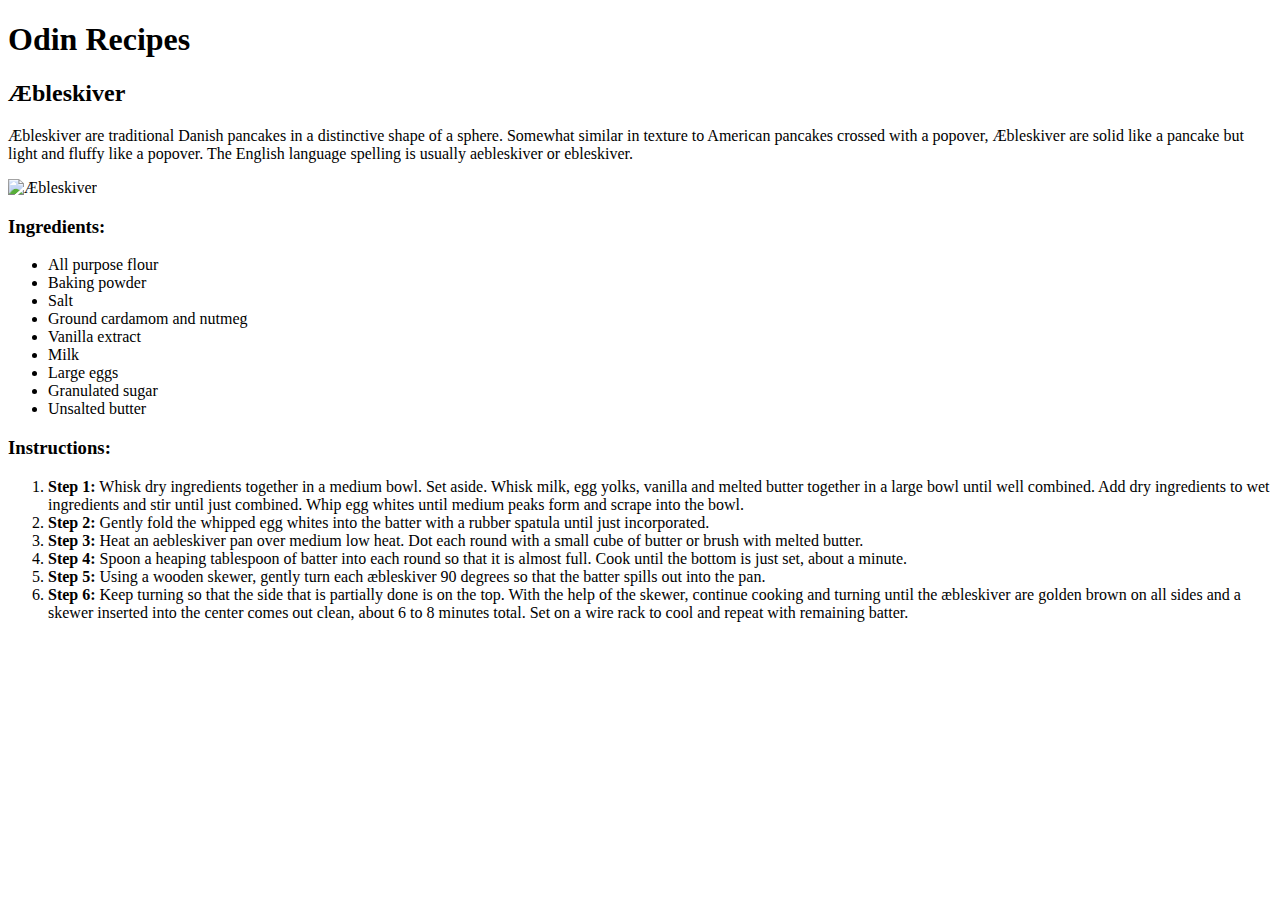
==== recipes/aebleskiver.html @ 7fbaa1f3 "Create first recipe - Aebleskiver" ====
<!DOCTYPE html>
<html lang="en">
<head>
	<meta charset="UTF-8">
	<title>Æbleskiver - Odin Recipes</title>
</head>
<body>
	<h1>Odin Recipes</h1>
	<h2>Æbleskiver</h2>
	<p>Æbleskiver are traditional Danish pancakes in a distinctive shape of a sphere. Somewhat similar in texture to American pancakes crossed with a popover, Æbleskiver are solid like a pancake but light and fluffy like a popover. The English language spelling is usually aebleskiver or ebleskiver.</p>
	<img src="../images/aebleskiver.jpg" alt="Æbleskiver">
	<h3>Ingredients:</h3>
	<ul>
		<li>All purpose flour</li>
		<li>Baking powder</li>
		<li>Salt</li>
		<li>Ground cardamom and nutmeg</li>
		<li>Vanilla extract</li>
		<li>Milk</li>
		<li>Large eggs</li>
		<li>Granulated sugar</li>
		<li>Unsalted butter</li>
	</ul>
	<h3>Instructions:</h3>
	<ol>
		<li><strong>Step 1:</strong> Whisk dry ingredients together in a medium bowl. Set aside. Whisk milk, egg yolks, vanilla and melted butter together in a large bowl until well combined. Add dry ingredients to wet ingredients and stir until just combined. Whip egg whites until medium peaks form and scrape into the bowl.</li>
		<li><strong>Step 2:</strong> Gently fold the whipped egg whites into the batter with a rubber spatula until just incorporated.</li>
		<li><strong>Step 3:</strong> Heat an aebleskiver pan over medium low heat. Dot each round with a small cube of butter or brush with melted butter.</li>
		<li><strong>Step 4:</strong> Spoon a heaping tablespoon of batter into each round so that it is almost full. Cook until the bottom is just set, about a minute.</li>
		<li><strong>Step 5:</strong> Using a wooden skewer, gently turn each æbleskiver 90 degrees so that the batter spills out into the pan.</li>
		<li><strong>Step 6:</strong> Keep turning so that the side that is partially done is on the top. With the help of the skewer, continue cooking and turning until the æbleskiver are golden brown on all sides and a skewer inserted into the center comes out clean, about 6 to 8 minutes total. Set on a wire rack to cool and repeat with remaining batter.</li>
	</ol>
</body>
</html>
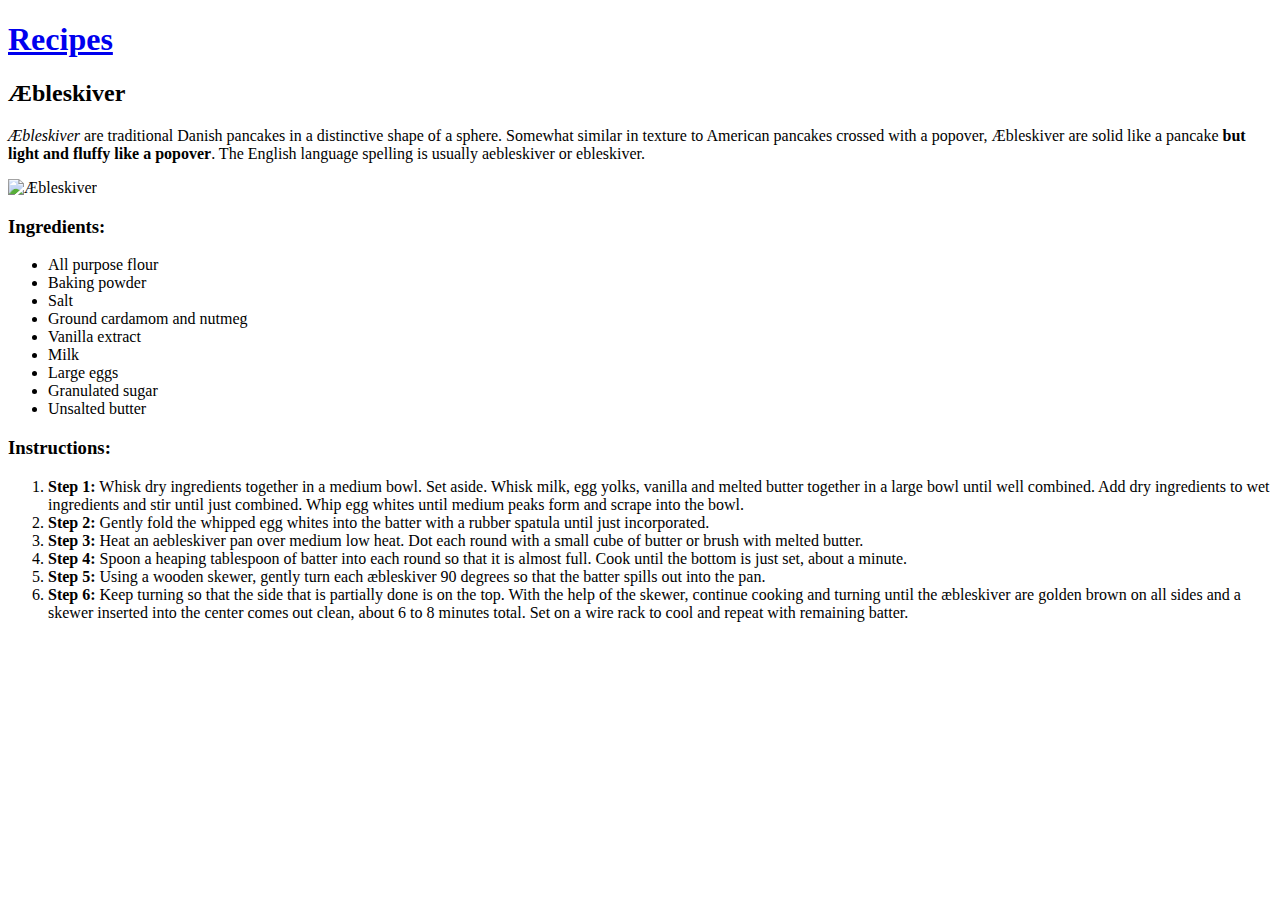
==== commit 5d8e21c5: "Add a link to the homepage in the page's title" ====
--- a/recipes/aebleskiver.html
+++ b/recipes/aebleskiver.html
@@ -5,9 +5,9 @@
 	<title>Æbleskiver - Odin Recipes</title>
 </head>
 <body>
-	<h1>Odin Recipes</h1>
+	<h1><a href="../index.html">Recipes</a></h1>
 	<h2>Æbleskiver</h2>
-	<p>Æbleskiver are traditional Danish pancakes in a distinctive shape of a sphere. Somewhat similar in texture to American pancakes crossed with a popover, Æbleskiver are solid like a pancake but light and fluffy like a popover. The English language spelling is usually aebleskiver or ebleskiver.</p>
+	<p><em>Æbleskiver</em> are traditional Danish pancakes in a distinctive shape of a sphere. Somewhat similar in texture to American pancakes crossed with a popover, Æbleskiver are solid like a pancake <strong>but light and fluffy like a popover</strong>. The English language spelling is usually aebleskiver or ebleskiver.</p>
 	<img src="../images/aebleskiver.jpg" alt="Æbleskiver">
 	<h3>Ingredients:</h3>
 	<ul>
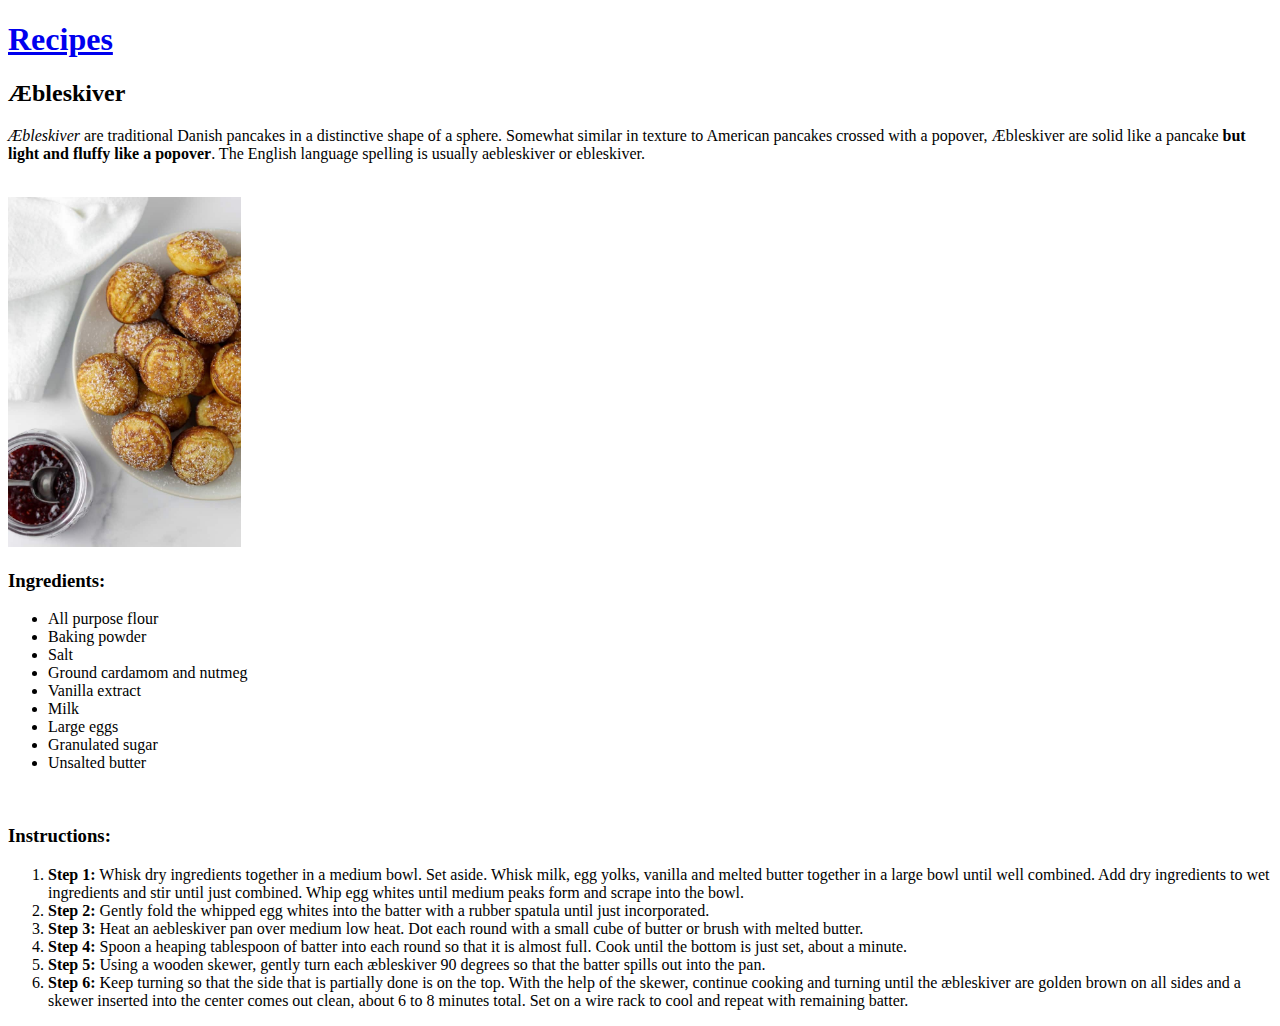
==== commit bf3f3866: "Format the recipe text and resize the image" ====
--- a/recipes/aebleskiver.html
+++ b/recipes/aebleskiver.html
@@ -8,8 +8,8 @@
 	<h1><a href="../index.html">Recipes</a></h1>
 	<h2>Æbleskiver</h2>
 	<p><em>Æbleskiver</em> are traditional Danish pancakes in a distinctive shape of a sphere. Somewhat similar in texture to American pancakes crossed with a popover, Æbleskiver are solid like a pancake <strong>but light and fluffy like a popover</strong>. The English language spelling is usually aebleskiver or ebleskiver.</p>
-	<img src="../images/aebleskiver.jpg" alt="Æbleskiver">
-	<h3>Ingredients:</h3>
+	<br><img src="../images/aebleskiver.jpg" alt="Æbleskiver" height="350">
+	<br><h3>Ingredients:</h3>
 	<ul>
 		<li>All purpose flour</li>
 		<li>Baking powder</li>
@@ -21,7 +21,7 @@
 		<li>Granulated sugar</li>
 		<li>Unsalted butter</li>
 	</ul>
-	<h3>Instructions:</h3>
+	<br><h3>Instructions:</h3>
 	<ol>
 		<li><strong>Step 1:</strong> Whisk dry ingredients together in a medium bowl. Set aside. Whisk milk, egg yolks, vanilla and melted butter together in a large bowl until well combined. Add dry ingredients to wet ingredients and stir until just combined. Whip egg whites until medium peaks form and scrape into the bowl.</li>
 		<li><strong>Step 2:</strong> Gently fold the whipped egg whites into the batter with a rubber spatula until just incorporated.</li>
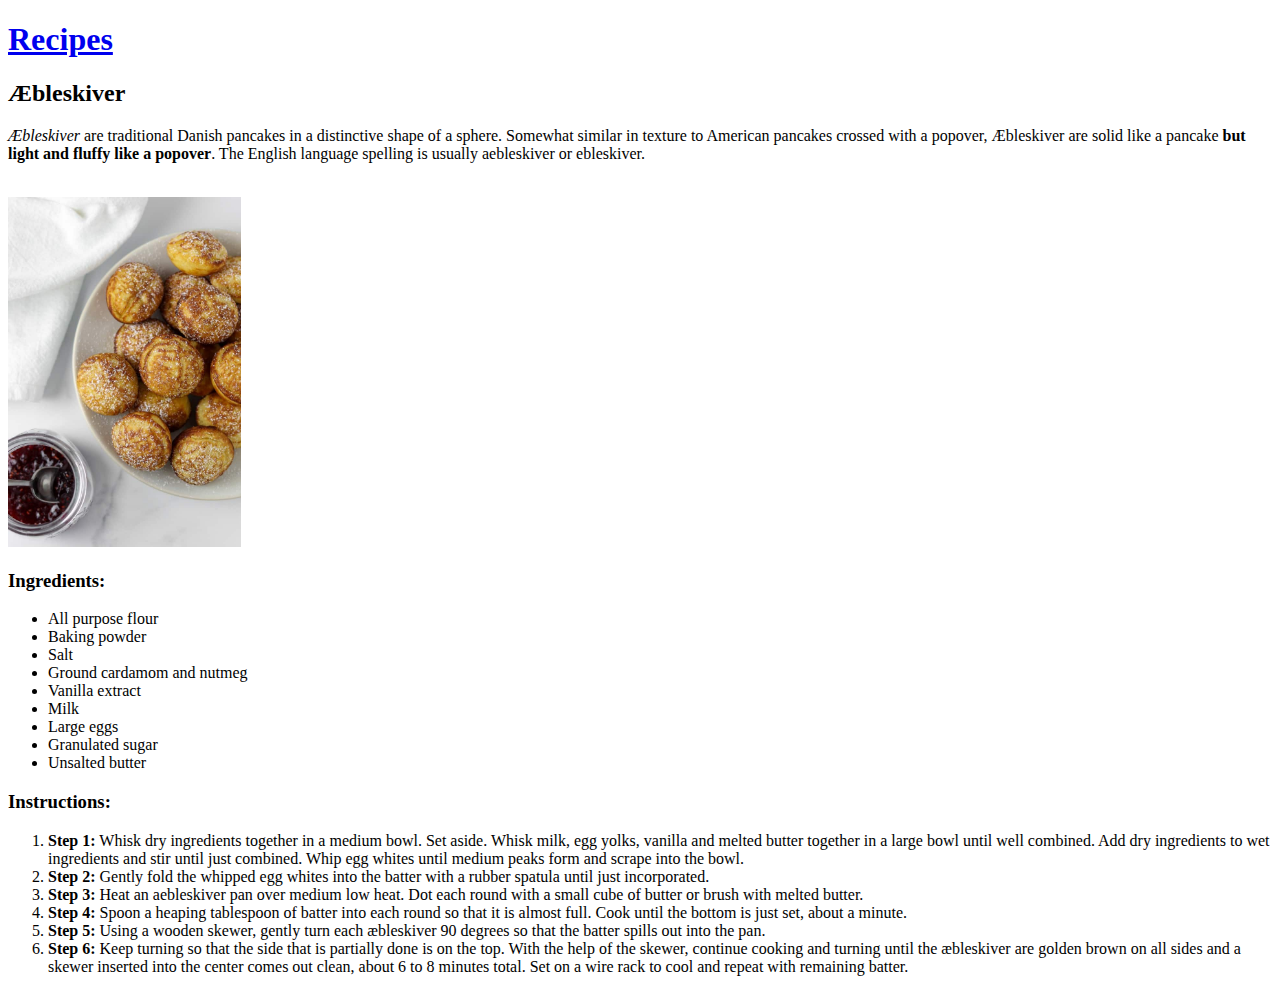
==== commit 5aa36d0f: "Delete the extra line (<br>) before each Instruction" ====
--- a/recipes/aebleskiver.html
+++ b/recipes/aebleskiver.html
@@ -21,7 +21,7 @@
 		<li>Granulated sugar</li>
 		<li>Unsalted butter</li>
 	</ul>
-	<br><h3>Instructions:</h3>
+	<h3>Instructions:</h3>
 	<ol>
 		<li><strong>Step 1:</strong> Whisk dry ingredients together in a medium bowl. Set aside. Whisk milk, egg yolks, vanilla and melted butter together in a large bowl until well combined. Add dry ingredients to wet ingredients and stir until just combined. Whip egg whites until medium peaks form and scrape into the bowl.</li>
 		<li><strong>Step 2:</strong> Gently fold the whipped egg whites into the batter with a rubber spatula until just incorporated.</li>
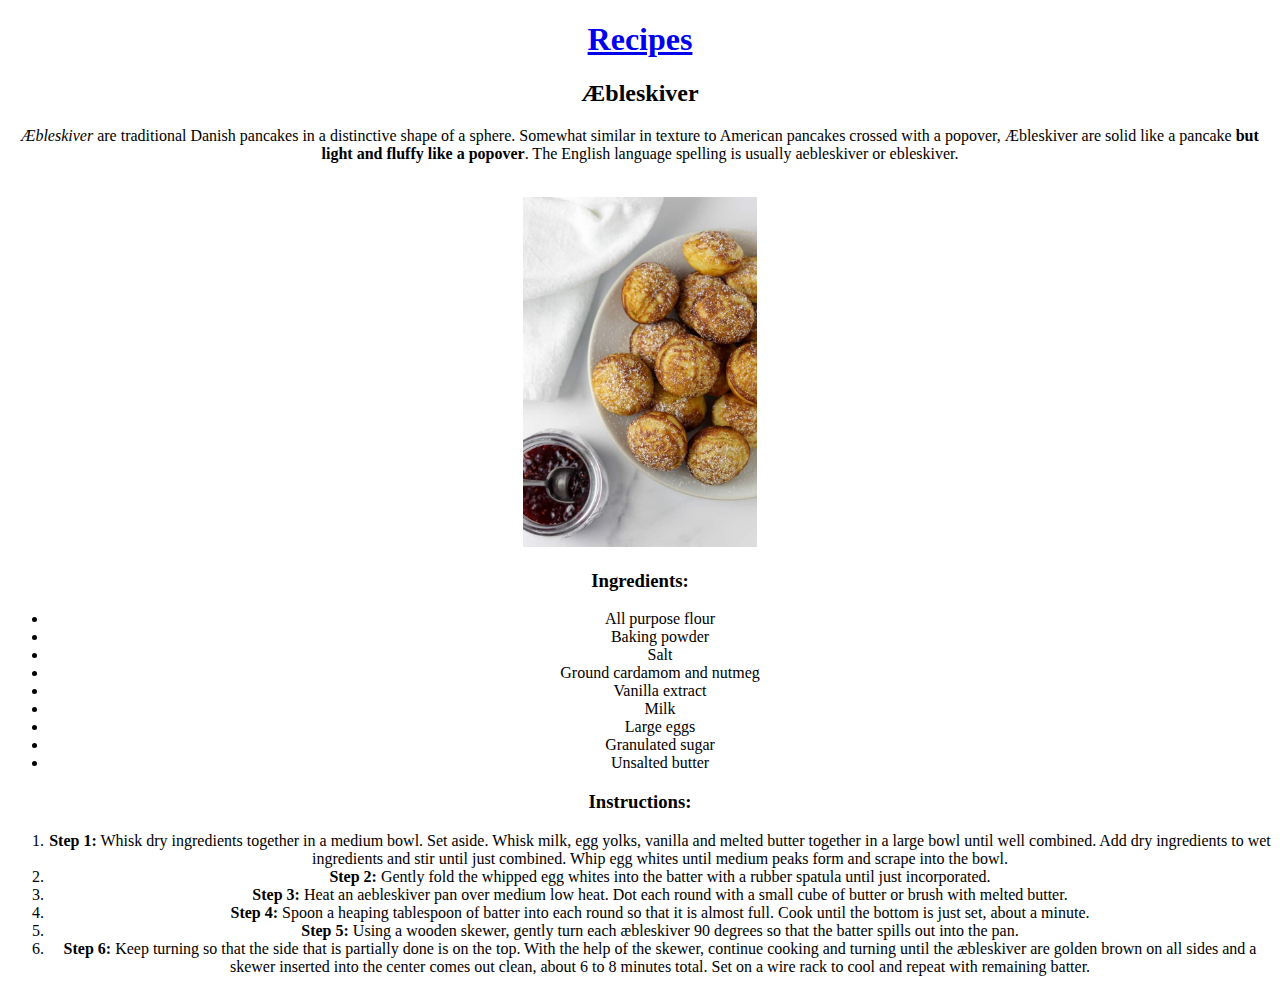
==== commit bd10c091: "Create style.css with centered text alignment and link to the pages" ====
--- a/recipes/aebleskiver.html
+++ b/recipes/aebleskiver.html
@@ -3,6 +3,7 @@
 <head>
 	<meta charset="UTF-8">
 	<title>Æbleskiver - Odin Recipes</title>
+	<link rel="stylesheet" href="../style.css">
 </head>
 <body>
 	<h1><a href="../index.html">Recipes</a></h1>
--- a/style.css
+++ b/style.css
@@ -0,0 +1,3 @@
+body {
+	text-align: center;
+}